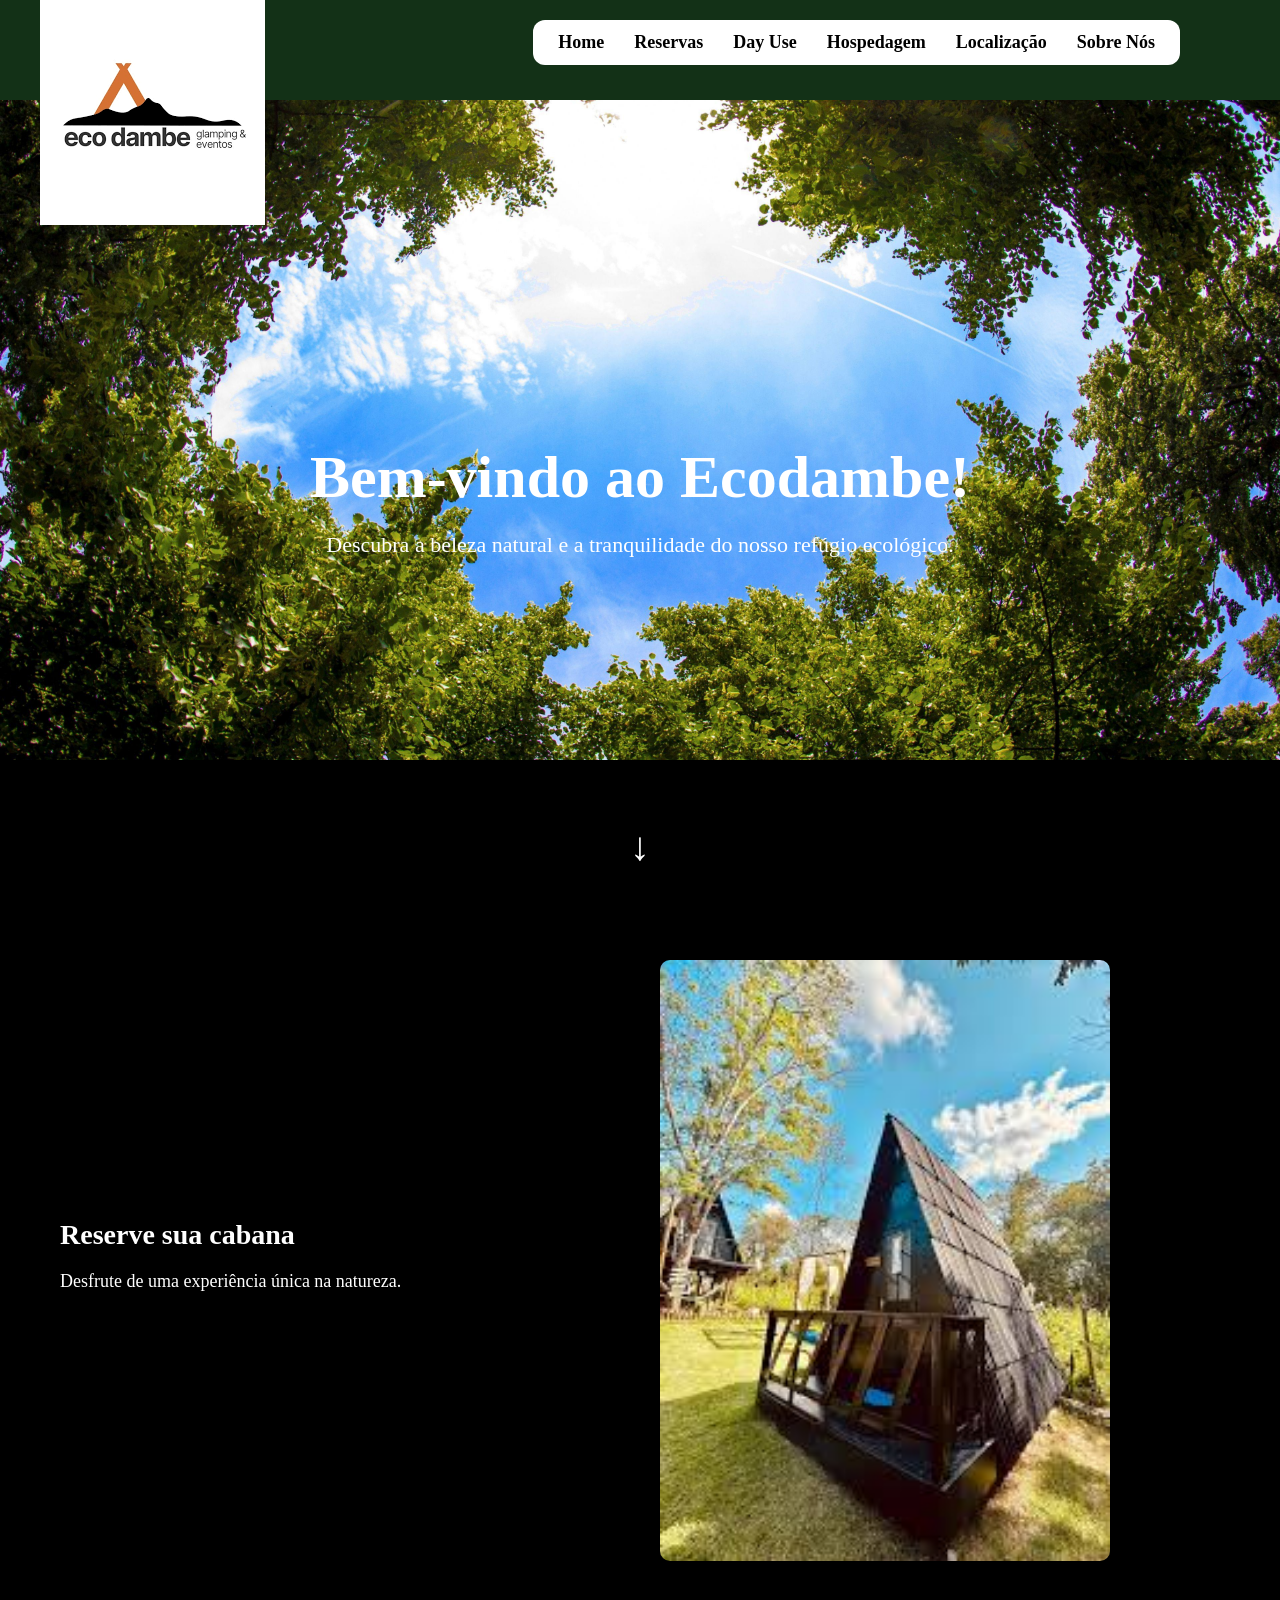
==== index.html @ 3f61f99e "prototipo" ====
<!DOCTYPE html>
<html lang="pt-br">
<head>
    <meta charset="UTF-8">
    <meta name="viewport" content="width=device-width, initial-scale=1.0">
    <title>Ecodambe</title>
    <link rel="stylesheet" href="style.css" type="text/css">
</head>
<body>
    <header>
        <a class="logo">
            <img src="./img/logo ecodambe.png" alt="Logo" >
        </a>

        <nav class = "nav">
            <a href="#">Home</a>
            <a href="#">Reservas</a>
            <a href="#">Day Use</a>
            <a href="#">Hospedagem</a>
            <a href="#">Localização</a>
            <a href="#">Sobre Nós</a>
        </nav>

        
    </header>
    <section class="middle">
    <h1>Bem-vindo ao Ecodambe!</h1>
    <p>Descubra a beleza natural e a tranquilidade do nosso refúgio ecológico.

    </section>
    <div class="scroll-down">
    ↓
    </div>
    <section class="reserva">
    <div class="reserva-texto">
        <h2>Reserve sua cabana</h2>
        <p>Desfrute de uma experiência única na natureza.</p>
    </div>

    <img class="cabana" src="./img/cabana.jpg" alt="Cabana">
</section>
    
    
</body>
</html>
---- style.css ----
* {
    margin: 0;
    padding: 0;
    box-sizing: border-box;
    font-family: Cambria, Cochin, Georgia, Times, 'Times New Roman', serif;
}

body {
    height: 80vh;

    background-image: url(./img/background.jpg);
    background-size: cover;
    background-position: center;
    background-repeat: no-repeat;
    background-color: black;
}

/* HEADER */

header {
    position: relative;

    display: grid;
    grid-template-columns: 200px 1fr;
    align-items: center;

    height: 100px;
    padding: 0 40px;

    background-color: #133117;
}

.logo {
    font-size: 28px;
    font-weight: bold;
    color: white;

    z-index: 2;
}

/* NAV */

nav {
    position: absolute;

    top: 20px;
    right: 100px;

    display: flex;
    align-items: center;
    gap: 30px;

    background-color: white;

    padding: 12px 25px;
    border-radius: 12px;
}

nav a {
    text-decoration: none;
    color: black;
    font-weight: bold;
    font-size: 18px;

    transition: 0.3s;
}

nav a:hover {
    color: #0077ff;
}

/* HERO */

.middle {
    height: calc(100vh - 100px);

    display: flex;
    flex-direction: column;

    justify-content: center;
    align-items: center;

    text-align: center;

    color: white;
}

.middle h1 {
    font-size: 60px;
    margin-bottom: 20px;
}

.middle p {
    font-size: 22px;
}

/* SETA */

.scroll-down {
    position: absolute;

    bottom: 30px;
    left: 50%;

    transform: translateX(-50%);

    font-size: 40px;
    color: white;

    animation: bounce 1.5s infinite;
}

@keyframes bounce {
    0%, 100% {
        transform: translateX(-50%) translateY(0);
    }

    50% {
        transform: translateX(-50%) translateY(10px);
    }
}

/* RESERVA */

.reserva {
    display: grid;
    grid-template-columns: 1fr 1fr;

    background-color: black;
    padding: 60px;
    gap: 40px;
    align-items: center;
}

/* TEXTO */

.reserva h2 {
    font-size: 28px;
    color: white;
    margin-bottom: 20px;
}

.reserva p {
    font-size: 18px;
    color: white;
    margin-bottom: 10px;
}

/* IMAGEM (CORRIGIDA) */

.cabana {
    width: 100%;
    max-width: 450px;
    height: auto;

    border-radius: 10px;

    opacity: 0;
    transform: translateY(40px);

    animation: aparecer 1.5s ease forwards;
    animation-delay: 0.5s;
}

@keyframes aparecer {
    to {
        opacity: 1;
        transform: translateY(0);
    }
}
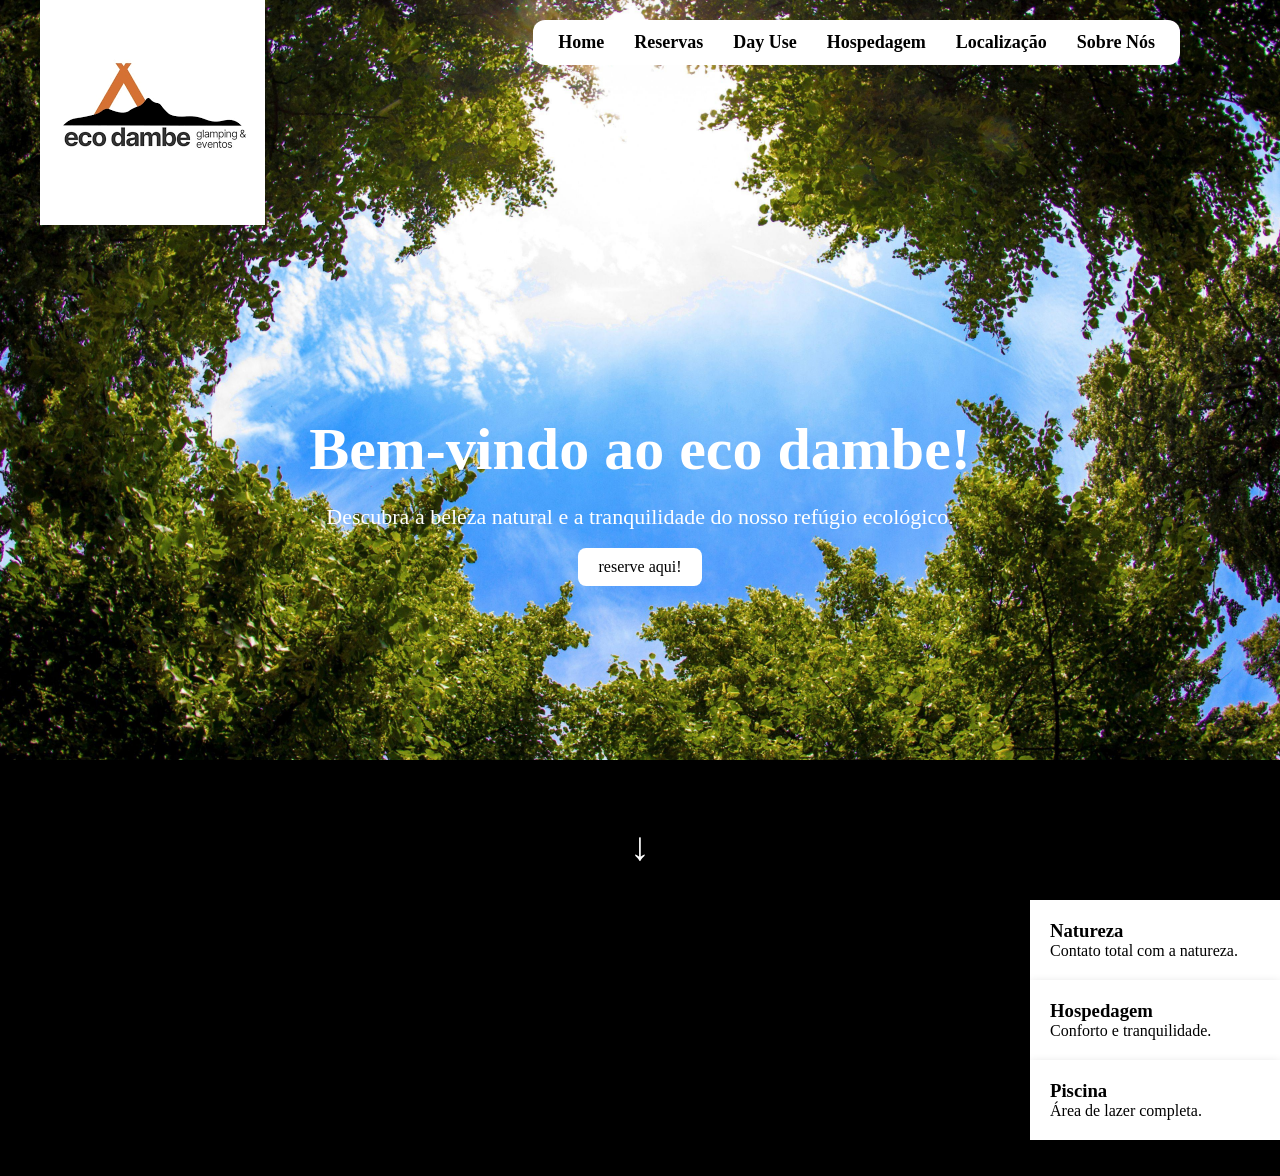
==== commit 147bf282: "prototipo 2.0" ====
--- a/index.html
+++ b/index.html
@@ -6,6 +6,7 @@
     <title>Ecodambe</title>
     <link rel="stylesheet" href="style.css" type="text/css">
 </head>
+
 <body>
     <header>
         <a class="logo">
@@ -14,7 +15,7 @@
 
         <nav class = "nav">
             <a href="#">Home</a>
-            <a href="#">Reservas</a>
+            <a href="#reserva">Reservas</a>
             <a href="#">Day Use</a>
             <a href="#">Hospedagem</a>
             <a href="#">Localização</a>
@@ -24,22 +25,62 @@
         
     </header>
     <section class="middle">
-    <h1>Bem-vindo ao Ecodambe!</h1>
-    <p>Descubra a beleza natural e a tranquilidade do nosso refúgio ecológico.
+    <h1>Bem-vindo ao eco dambe!</h1>
+    <p>Descubra a beleza natural e a tranquilidade do nosso refúgio ecológico.</p>
+    <br>
+    <a class="btn-reserva">
+     reserve aqui!
+    </a>
 
     </section>
     <div class="scroll-down">
     ↓
     </div>
-    <section class="reserva">
-    <div class="reserva-texto">
-        <h2>Reserve sua cabana</h2>
-        <p>Desfrute de uma experiência única na natureza.</p>
+
+    <section class="beneficios">
+
+    <div class="card">
+        <h3>Natureza</h3>
+        <span>Contato total com a natureza.</span>
     </div>
 
-    <img class="cabana" src="./img/cabana.jpg" alt="Cabana">
-</section>
-    
-    
+    <div class="card">
+        <h3>Hospedagem</h3>
+        <span>Conforto e tranquilidade.</span>
+    </div>
+
+    <div class="card">
+        <h3>Piscina</h3>
+        <span>Área de lazer completa.</span>
+    </div>  <br><br>
+
+    </section>
+<script>
+
+const cards = document.querySelectorAll('.card');
+
+function mostrarCards(){
+
+    cards.forEach((card) => {
+
+        const topo = card.getBoundingClientRect().top;
+
+        const alturaTela = window.innerHeight;
+
+        if(topo < alturaTela - 100){
+
+            card.classList.add('visible');
+
+        }
+
+    });
+
+}
+
+window.addEventListener('scroll', mostrarCards);
+
+mostrarCards();
+
+</script>   
 </body>
 </html>
--- a/style.css
+++ b/style.css
@@ -13,6 +13,8 @@
     background-position: center;
     background-repeat: no-repeat;
     background-color: black;
+
+    scroll-behavior: smooth;
 }
 
 /* HEADER */
@@ -27,13 +29,13 @@
     height: 100px;
     padding: 0 40px;
 
-    background-color: #133117;
 }
 
 .logo {
     font-size: 28px;
     font-weight: bold;
     color: white;
+    border-radius: 10px;
 
     z-index: 2;
 }
@@ -41,7 +43,7 @@
 /* NAV */
 
 nav {
-    position: absolute;
+    position: fixed;
 
     top: 20px;
     right: 100px;
@@ -69,7 +71,6 @@
     color: #0077ff;
 }
 
-/* HERO */
 
 .middle {
     height: calc(100vh - 100px);
@@ -119,52 +120,45 @@
         transform: translateX(-50%) translateY(10px);
     }
 }
+.card{
+    width: 250px;
+    border-radius: 15px solid 2px;
+    transition: 0.3s ease;
+    overflow: hidden;
+    box-shadow: 0 4px 10px rgba(0, 0, 0, 0.2);
+    font-family: Arial, Helvetica, sans-serif;
+    color: rgb(0, 0, 0);
+    margin-left: auto;
+    padding: 20px 20px;
+    background-color: white;
 
-/* RESERVA */
+    opacity: 0;
 
-.reserva {
-    display: grid;
-    grid-template-columns: 1fr 1fr;
+    transform: translateX(20px);
+    
+    
+}
+.card.visible{
 
-    background-color: black;
-    padding: 60px;
-    gap: 40px;
-    align-items: center;
+    opacity: 1;
+
+    transform: translateY(0);
+}
+.card:hover {
+    transform: scale(1.05);
+    box-shadow: 0 8px 20px rgba(0, 0, 0, 0.3);
 }
 
-/* TEXTO */
+.btn-reserva{
+    padding: 10px 20px;
+    background-color: white;
+    color: black;
+    border-radius: 8px;
+    transition: 1s;
+}
+.btn-reserva:hover{
+    background-color: #0077ff;
+    color: white;
+    transform: translateY(-5px);
 
-.reserva h2 {
-    font-size: 28px;
-    color: white;
-    margin-bottom: 20px;
-}
-
-.reserva p {
-    font-size: 18px;
-    color: white;
-    margin-bottom: 10px;
-}
-
-/* IMAGEM (CORRIGIDA) */
-
-.cabana {
-    width: 100%;
-    max-width: 450px;
-    height: auto;
-
-    border-radius: 10px;
-
-    opacity: 0;
-    transform: translateY(40px);
-
-    animation: aparecer 1.5s ease forwards;
-    animation-delay: 0.5s;
-}
-
-@keyframes aparecer {
-    to {
-        opacity: 1;
-        transform: translateY(0);
-    }
 }
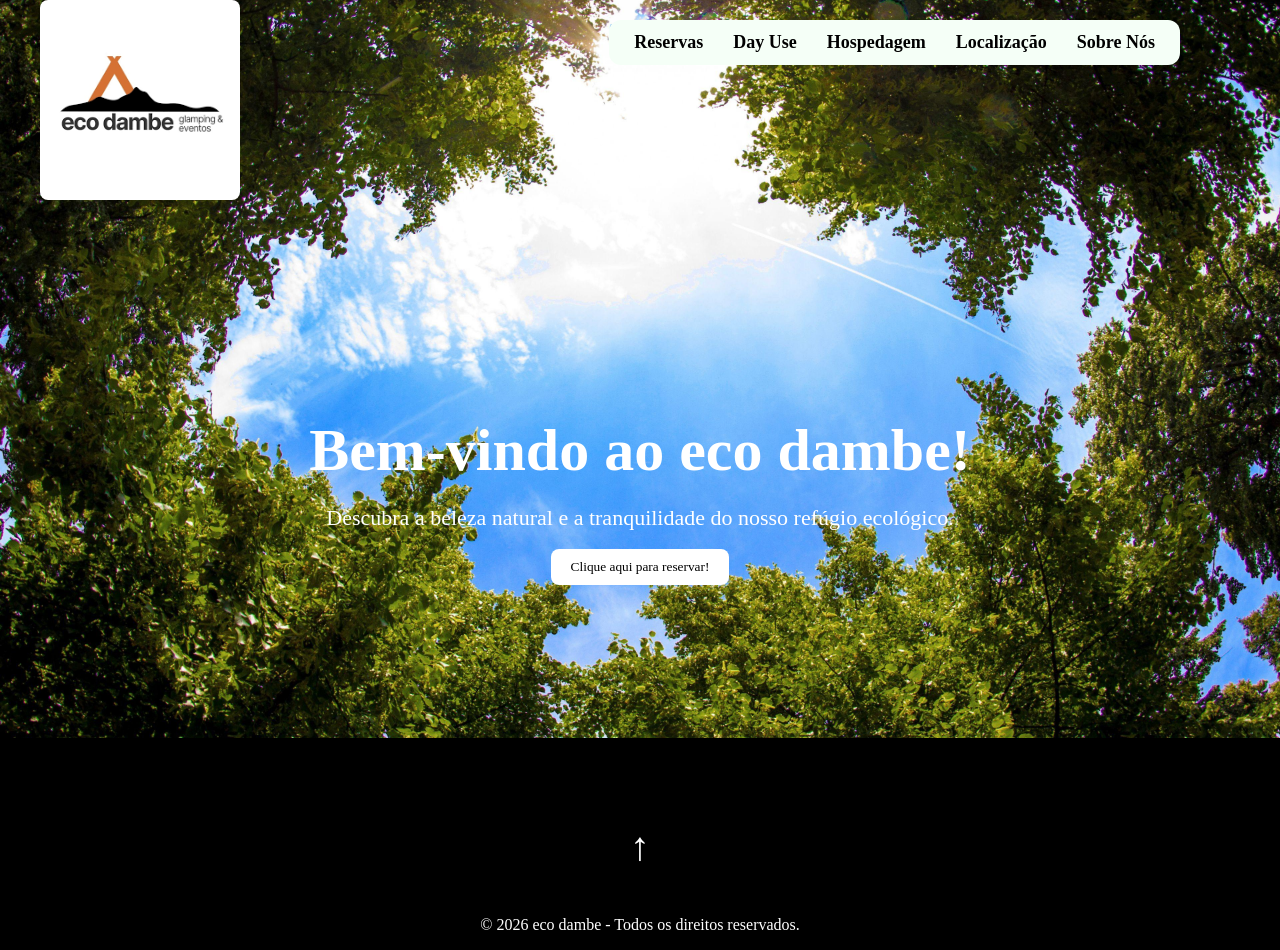
==== commit 98470db8: "prototipo versão não finalizada, não é caldo de cana" ====
--- a/index.html
+++ b/index.html
@@ -6,6 +6,12 @@
     <title>Ecodambe</title>
     <link rel="stylesheet" href="style.css" type="text/css">
 </head>
+<style>
+    body {
+        background-image: url(./img/background.jpg);
+        
+    }
+</style>
 
 <body>
     <header>
@@ -14,12 +20,11 @@
         </a>
 
         <nav class = "nav">
-            <a href="#">Home</a>
-            <a href="#reserva">Reservas</a>
-            <a href="#">Day Use</a>
-            <a href="#">Hospedagem</a>
-            <a href="#">Localização</a>
-            <a href="#">Sobre Nós</a>
+            <a href="reservas.html">Reservas</a>
+            <a href="day-use.html">Day Use</a>
+            <a href="hospedagem.html">Hospedagem</a>
+            <a href="localizacao.html">Localização</a>
+            <a href="sobre-nos.html">Sobre Nós</a>
         </nav>
 
         
@@ -28,59 +33,21 @@
     <h1>Bem-vindo ao eco dambe!</h1>
     <p>Descubra a beleza natural e a tranquilidade do nosso refúgio ecológico.</p>
     <br>
-    <a class="btn-reserva">
-     reserve aqui!
-    </a>
+    <button class="btn-reserva" onclick="window.location.href='reservas.html'"  >
+     Clique aqui para reservar!
+    </button>
 
     </section>
     <div class="scroll-down">
-    ↓
-    </div>
+        ↑
+    </div>  
 
-    <section class="beneficios">
-
-    <div class="card">
-        <h3>Natureza</h3>
-        <span>Contato total com a natureza.</span>
-    </div>
-
-    <div class="card">
-        <h3>Hospedagem</h3>
-        <span>Conforto e tranquilidade.</span>
-    </div>
-
-    <div class="card">
-        <h3>Piscina</h3>
-        <span>Área de lazer completa.</span>
-    </div>  <br><br>
-
-    </section>
-<script>
-
-const cards = document.querySelectorAll('.card');
-
-function mostrarCards(){
-
-    cards.forEach((card) => {
-
-        const topo = card.getBoundingClientRect().top;
-
-        const alturaTela = window.innerHeight;
-
-        if(topo < alturaTela - 100){
-
-            card.classList.add('visible');
-
-        }
-
-    });
-
-}
-
-window.addEventListener('scroll', mostrarCards);
-
-mostrarCards();
-
-</script>   
+    <footer>
+        <p>&copy; 2026 eco dambe - Todos os direitos reservados.</p>
+            
+        
+    </footer> 
+    
+       
 </body>
 </html>
--- a/style.css
+++ b/style.css
@@ -6,9 +6,7 @@
 }
 
 body {
-    height: 80vh;
-
-    background-image: url(./img/background.jpg);
+    height: 75vh;
     background-size: cover;
     background-position: center;
     background-repeat: no-repeat;
@@ -31,13 +29,70 @@
 
 }
 
-.logo {
-    font-size: 28px;
-    font-weight: bold;
-    color: white;
+
+.cabanas{
+    position: relative;
+    width: 800px;
+    height: 450px;
+    overflow: hidden;
     border-radius: 10px;
+}
+
+.container-imagens{
+    width: 100%;
+    height: 100%;
+    position: relative;
+    align-items: center;
+    
+}
+
+.imagem{
+    position: absolute;
+    width: 100%;
+    height: 100%;
+    object-fit: contain;
+    border-radius: 10px;
+
+    opacity: 0;
+    transition: opacity 2s ease;
+}
+
+.imagem.ativa{
+    opacity: 1;
+}
+
+.btn{
+    position: absolute;
+    top: 50%;
+    transform: translateY(-50%);
+    
+    background-color: rgba(0,0,0,0.5);
+    color: white;
+    border: none;
+    padding: 15px;
+    cursor: pointer;
+    font-size: 20px;
+
+    z-index: 10;
+}
+
+.prev{
+    left: 10px;
+}
+
+.next{
+    right: 10px;
+}
+
+
+.logo{
 
     z-index: 2;
+}
+.logo img {
+    width: 100%;
+    height: auto;
+    border-radius: 8px;
 }
 
 /* NAV */
@@ -52,7 +107,7 @@
     align-items: center;
     gap: 30px;
 
-    background-color: white;
+    background-color: rgb(245, 255, 247);
 
     padding: 12px 25px;
     border-radius: 12px;
@@ -148,6 +203,14 @@
     transform: scale(1.05);
     box-shadow: 0 8px 20px rgba(0, 0, 0, 0.3);
 }
+footer{
+    height: 50px;
+    background-color: black;
+    color: white;
+    display: flex;
+    justify-content: center;
+    align-items: center;
+}
 
 .btn-reserva{
     padding: 10px 20px;
@@ -155,6 +218,7 @@
     color: black;
     border-radius: 8px;
     transition: 1s;
+    border: none;
 }
 .btn-reserva:hover{
     background-color: #0077ff;
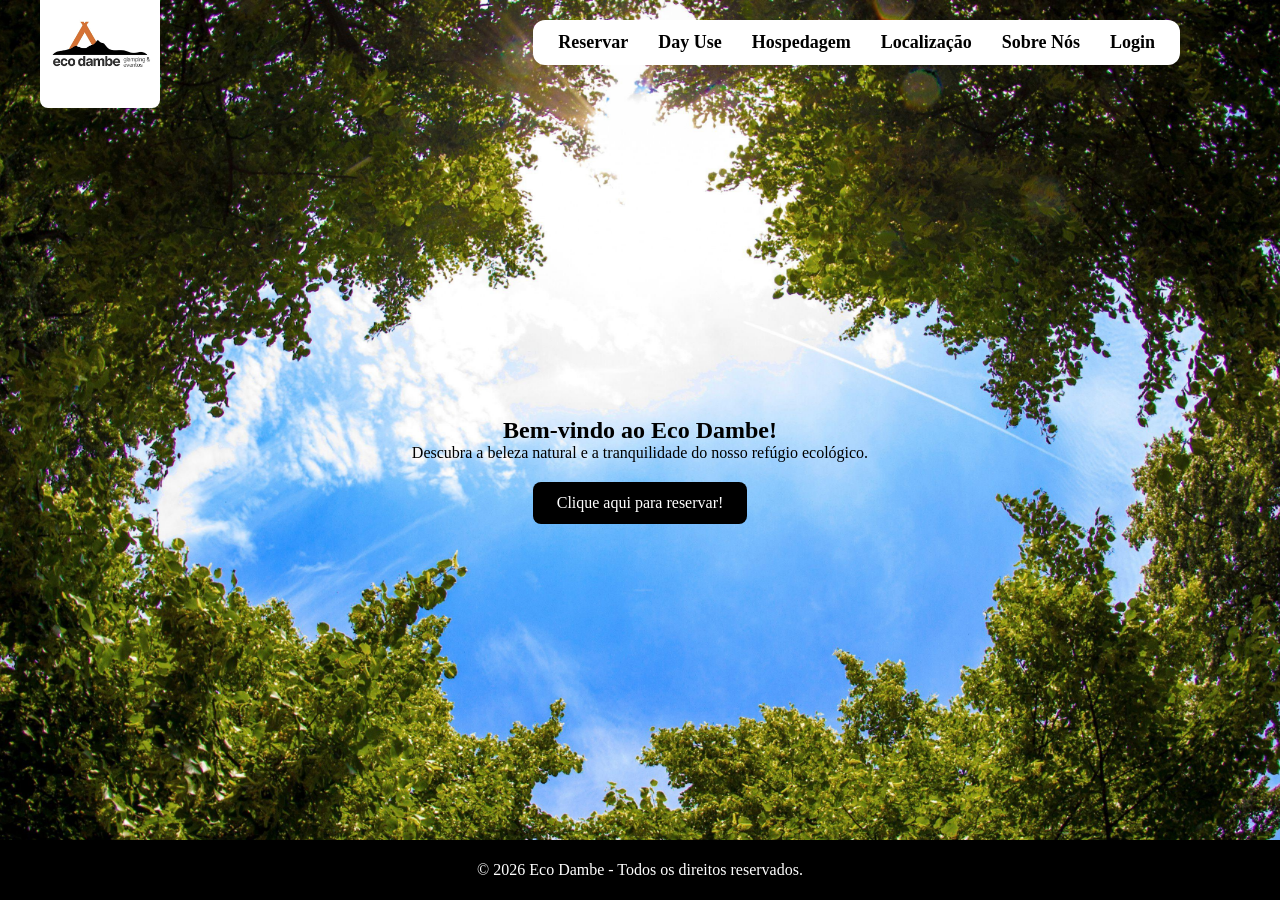
==== commit f7f6e592: "versão 3.0, o caldo de cana esta saindo" ====
--- a/index.html
+++ b/index.html
@@ -1,53 +1,62 @@
 <!DOCTYPE html>
 <html lang="pt-br">
+
 <head>
     <meta charset="UTF-8">
     <meta name="viewport" content="width=device-width, initial-scale=1.0">
+    <meta name="description" content="Eco Dambe — Refúgio ecológico com hospedagem, day use e trilhas na natureza.">
+
     <title>Ecodambe</title>
-    <link rel="stylesheet" href="style.css" type="text/css">
+
+    <link rel="stylesheet" href="style.css">
 </head>
-<style>
-    body {
-        background-image: url(./img/background.jpg);
-        
-    }
-</style>
 
-<body>
+<body class="page-home">
+
+    <!-- HEADER -->
     <header>
-        <a class="logo">
-            <img src="./img/logo ecodambe.png" alt="Logo" >
+
+        <a class="logo" href="index.html">
+            <img src="./img/logo ecodambe.png" alt="Logo Eco Dambe">
         </a>
 
-        <nav class = "nav">
-            <a href="reservas.html">Reservas</a>
+        <nav class="nav">
+            <a href="reservas.html">Reservar</a>
             <a href="day-use.html">Day Use</a>
             <a href="hospedagem.html">Hospedagem</a>
             <a href="localizacao.html">Localização</a>
             <a href="sobre-nos.html">Sobre Nós</a>
+            <a href="login.html">Login</a>
+            
         </nav>
 
-        
     </header>
-    <section class="middle">
-    <h1>Bem-vindo ao eco dambe!</h1>
-    <p>Descubra a beleza natural e a tranquilidade do nosso refúgio ecológico.</p>
-    <br>
-    <button class="btn-reserva" onclick="window.location.href='reservas.html'"  >
-     Clique aqui para reservar!
-    </button>
 
-    </section>
-    <div class="scroll-down">
-        ↑
-    </div>  
+    <!-- CONTEÚDO -->
 
+    <main>
+
+        <section class="middle">
+
+            <h1>Bem-vindo ao Eco Dambe!</h1>
+
+            <p>
+                Descubra a beleza natural e a tranquilidade do nosso refúgio ecológico.
+            </p>
+
+            <a class="btn-reserva" href="reservas.html">
+                Clique aqui para reservar!
+            </a>
+
+        </section>
+
+    </main>
+
+    <!-- FOOTER -->
     <footer>
-        <p>&copy; 2026 eco dambe - Todos os direitos reservados.</p>
-            
-        
-    </footer> 
-    
-       
+        <p>© 2026 Eco Dambe - Todos os direitos reservados.</p>
+    </footer>
+
 </body>
+
 </html>
--- a/style.css
+++ b/style.css
@@ -1,3 +1,7 @@
+/* ============================================
+   ECO DAMBE — STYLE.CSS
+   ============================================ */
+
 * {
     margin: 0;
     padding: 0;
@@ -5,97 +9,77 @@
     font-family: Cambria, Cochin, Georgia, Times, 'Times New Roman', serif;
 }
 
+
+/* ── BODY ─────────────────────────────────────
+   CORREÇÃO 1 — removido background-color: black do body global.
+   Cada página define seu próprio fundo via classe no <body>.
+   Isso evita conflito entre index (imagem) e reservas (branco).
+   ──────────────────────────────────────────── */
+
 body {
-    height: 75vh;
+    scroll-behavior: smooth;
+}
+
+/* Fundo da página inicial — vem do HTML via style inline ou classe */
+body.page-home {
+    background-image: url('./img/background.jpg');
     background-size: cover;
     background-position: center;
     background-repeat: no-repeat;
-    background-color: black;
-
-    scroll-behavior: smooth;
-}
-
-/* HEADER */
+    min-height: 100vh;
+}
+
+
+/* ── ÁREA RESERVAS ────────────────────────── */
+
+body.reservas {
+    background-color: white;
+    min-height: 100vh;
+}
+
+
+/* ── MIDDLE (index) ───────────────────────── */
+
+.middle {
+    height: calc(100vh - 160px);
+
+    display: flex;
+    flex-direction: column;
+
+    justify-content: center;
+    align-items: center;
+
+    text-align: center;
+
+ 
+    color: rgb(0, 0, 0);
+
+    padding: 20px;
+}
+
+
+/* ── HEADER ───────────────────────────────── */
 
 header {
-    position: relative;
-
-    display: grid;
-    grid-template-columns: 200px 1fr;
+    display: flex;
     align-items: center;
+    justify-content: space-between;
 
     height: 100px;
     padding: 0 40px;
-
-}
-
-
-.cabanas{
-    position: relative;
-    width: 800px;
-    height: 450px;
-    overflow: hidden;
-    border-radius: 10px;
-}
-
-.container-imagens{
-    width: 100%;
-    height: 100%;
-    position: relative;
-    align-items: center;
-    
-}
-
-.imagem{
-    position: absolute;
-    width: 100%;
-    height: 100%;
-    object-fit: contain;
-    border-radius: 10px;
-
-    opacity: 0;
-    transition: opacity 2s ease;
-}
-
-.imagem.ativa{
-    opacity: 1;
-}
-
-.btn{
-    position: absolute;
-    top: 50%;
-    transform: translateY(-50%);
-    
-    background-color: rgba(0,0,0,0.5);
-    color: white;
-    border: none;
-    padding: 15px;
-    cursor: pointer;
-    font-size: 20px;
-
-    z-index: 10;
-}
-
-.prev{
-    left: 10px;
-}
-
-.next{
-    right: 10px;
-}
-
-
-.logo{
-
-    z-index: 2;
-}
+}
+
+
+/* ── LOGO ─────────────────────────────────── */
+
 .logo img {
-    width: 100%;
+    width: 120px;
     height: auto;
     border-radius: 8px;
 }
 
-/* NAV */
+
+/* ── NAV ──────────────────────────────────── */
 
 nav {
     position: fixed;
@@ -107,10 +91,12 @@
     align-items: center;
     gap: 30px;
 
-    background-color: rgb(245, 255, 247);
+    background-color: rgb(255, 255, 255);
 
     padding: 12px 25px;
     border-radius: 12px;
+
+    z-index: 1000;
 }
 
 nav a {
@@ -127,102 +113,566 @@
 }
 
 
-.middle {
-    height: calc(100vh - 100px);
-
+/* ── CARROSSEL ────────────────────────────── */
+
+.cabanas {
     display: flex;
-    flex-direction: column;
-
+    align-items: center;
     justify-content: center;
-    align-items: center;
-
-    text-align: center;
-
+
+    gap: 40px;
+
+    padding: 50px;
+}
+
+
+/* ── CONTAINER IMAGENS ────────────────────── */
+
+.container-imagens {
+    position: relative;
+
+    width: 550px;
+    height: 380px;
+
+    overflow: hidden;
+    border-radius: 12px;
+}
+
+
+/* ── IMAGENS ──────────────────────────────── */
+
+.imagem {
+    position: absolute;
+
+    width: 100%;
+    height: 100%;
+
+    object-fit: contain;
+
+    opacity: 0;
+
+    transition: opacity 1.2s ease-in-out;
+
+    cursor: pointer;
+}
+
+.imagem.ativa {
+    opacity: 1;
+}
+
+
+/* ── BOTÕES PREV / NEXT ───────────────────── */
+
+.btn {
+    background-color: white;
+    border: none;
+
+    width: 50px;
+    height: 50px;
+
+    border-radius: 50%;
+
+    font-size: 30px;
+    cursor: pointer;
+
+    transition: 0.3s;
+
+    box-shadow: 0 4px 10px rgba(0, 0, 0, 0.2);
+}
+
+.btn:hover {
+    background-color: #0077ff;
     color: white;
-}
-
-.middle h1 {
-    font-size: 60px;
-    margin-bottom: 20px;
-}
-
-.middle p {
-    font-size: 22px;
-}
-
-/* SETA */
-
-.scroll-down {
-    position: absolute;
-
-    bottom: 30px;
-    left: 50%;
-
-    transform: translateX(-50%);
-
-    font-size: 40px;
+    transform: scale(1.1);
+}
+
+
+/* ── INFORMAÇÕES DA CABANA ────────────────── */
+
+.info-cabana {
+    width: 350px;
+    animation: fadeInfo 0.8s ease;
+}
+
+.info-cabana h2 {
+    font-size: 34px;
+    margin-bottom: 15px;
+    color: rgb(0, 0, 0);
+}
+
+.info-cabana p {
+    font-size: 18px;
+    line-height: 1.7;
+    color: #000000;
+}
+
+
+/* ── BOTÃO RESERVA ────────────────────────── */
+
+
+.btn-reserva {
+    display: inline-block;
+    margin-top: 20px;
+
+    padding: 12px 24px;
+
+    background-color: black;
     color: white;
 
-    animation: bounce 1.5s infinite;
-}
-
-@keyframes bounce {
-    0%, 100% {
-        transform: translateX(-50%) translateY(0);
-    }
-
-    50% {
-        transform: translateX(-50%) translateY(10px);
-    }
-}
-.card{
+    border: none;
+    border-radius: 8px;
+
+    cursor: pointer;
+    text-decoration: none;
+
+    transition: 0.4s;
+}
+
+.btn-reserva:hover {
+    background-color: #0077ff;
+    transform: translateY(-5px);
+}
+
+
+/* ── CARD ─────────────────────────────────── */
+
+
+.card {
     width: 250px;
-    border-radius: 15px solid 2px;
-    transition: 0.3s ease;
+
+    border-radius: 15px;
+    border: 2px solid white;
+
     overflow: hidden;
     box-shadow: 0 4px 10px rgba(0, 0, 0, 0.2);
-    font-family: Arial, Helvetica, sans-serif;
-    color: rgb(0, 0, 0);
+
+    color: black;
+
     margin-left: auto;
-    padding: 20px 20px;
+    padding: 20px;
+
     background-color: white;
 
-    opacity: 0;
-
-    transform: translateX(20px);
-    
-    
-}
-.card.visible{
-
-    opacity: 1;
-
-    transform: translateY(0);
-}
+    transition: 0.6s ease;
+}
+
 .card:hover {
     transform: scale(1.05);
     box-shadow: 0 8px 20px rgba(0, 0, 0, 0.3);
 }
-footer{
-    height: 50px;
+
+
+
+/* ── FOOTER ───────────────────────────────── */
+
+footer {
+    height: 60px;
+
     background-color: black;
     color: white;
+
     display: flex;
     justify-content: center;
     align-items: center;
 }
 
-.btn-reserva{
-    padding: 10px 20px;
-    background-color: white;
+
+/* ── ANIMAÇÃO INFO ────────────────────────── */
+
+
+@keyframes fadeInfo {
+    from {
+        opacity: 0;
+        transform: translateY(15px);
+    }
+    to {
+        opacity: 1;
+        transform: translateY(0);
+    }
+}
+
+
+/* ── DETALHES DA CABANA ───────────────────── */
+
+.detalhes-cabana {
+    opacity: 0;
+    transform: translateY(20px);
+    transition: opacity 0.4s ease, transform 0.4s ease;
+    visibility: hidden;  /* esconde sem travar a transição */
+    height: 0;
+    overflow: hidden;
+    margin: 0;
+    padding: 0;
+}
+
+.detalhes-cabana.visivel {
+    opacity: 1;
+    transform: translateY(0);
+    visibility: visible;
+    height: auto;
+    overflow: visible;
+    margin: 80px auto;
+    padding: 40px;
+}
+
+.detalhes-cabana h2 {
+    font-size: 32px;
+    margin-bottom: 15px;
+    color: rgb(0, 0, 0);
+}
+
+.detalhes-cabana p {
+    font-size: 18px;
+    line-height: 1.6;
+    color: #000000;
+}
+
+
+/* ── BOTÃO FECHAR ─────────────────────────── */
+
+.btn-fechar {
+    background-color: transparent;
+    border: none;
+
+    font-size: 18px;
+    cursor: pointer;
+
+    float: right;
+
+    margin-bottom: 10px;
+
     color: black;
-    border-radius: 8px;
-    transition: 1s;
-    border: none;
-}
-.btn-reserva:hover{
-    background-color: #0077ff;
-    color: white;
-    transform: translateY(-5px);
-
-}+
+    transition: 0.3s;
+}
+
+.btn-fechar:hover {
+    color: red;
+    transform: scale(1.1);
+}
+
+
+/* ── RESPONSIVO ───────────────────────────── */
+
+@media (max-width: 900px) {
+
+    .cabanas {
+        flex-direction: column;
+    }
+
+    .container-imagens {
+        width: 100%;
+        max-width: 500px;
+    }
+
+    .info-cabana {
+        width: 100%;
+        text-align: center;
+    }
+
+    nav {
+        right: 20px;
+        gap: 15px;
+        padding: 10px 15px;
+    }
+
+    nav a {
+        font-size: 14px;
+    }
+}
+.disponibilidade-wrapper {
+            max-width: 860px;
+            margin: 0 auto;
+            padding: 60px 24px 100px;
+        }
+
+        .disp-titulo {
+            font-size: 32px;
+            color: #111;
+            margin-bottom: 6px;
+        }
+
+        .disp-subtitulo {
+            font-size: 16px;
+            color: #777;
+            margin-bottom: 40px;
+        }
+
+        .disp-subtitulo strong {
+            color: #2d7a2d;
+        }
+
+        /* ── CALENDÁRIO ── */
+        .calendario {
+            background: white;
+            border-radius: 15px;
+            border: 2px solid #e0e0e0;
+            box-shadow: 0 4px 20px rgba(0,0,0,0.08);
+            overflow: hidden;
+            margin-bottom: 40px;
+        }
+
+        .cal-header {
+            display: flex;
+            align-items: center;
+            justify-content: space-between;
+            padding: 20px 28px;
+            background: #2d7a2d;
+            color: white;
+        }
+
+        .cal-header h2 {
+            font-size: 20px;
+            font-weight: normal;
+            letter-spacing: 0.04em;
+        }
+
+        .cal-nav {
+            background: rgba(255,255,255,0.2);
+            border: none;
+            color: white;
+            width: 36px;
+            height: 36px;
+            border-radius: 50%;
+            font-size: 18px;
+            cursor: pointer;
+            transition: 0.2s;
+            display: flex;
+            align-items: center;
+            justify-content: center;
+        }
+
+        .cal-nav:hover {
+            background: rgba(255,255,255,0.35);
+        }
+
+        .cal-dias-semana {
+            display: grid;
+            grid-template-columns: repeat(7, 1fr);
+            background: #f0f7ee;
+        }
+
+        .cal-dias-semana span {
+            text-align: center;
+            padding: 10px 0;
+            font-size: 12px;
+            font-weight: bold;
+            letter-spacing: 0.06em;
+            text-transform: uppercase;
+            color: #555;
+        }
+
+        .cal-grid {
+            display: grid;
+            grid-template-columns: repeat(7, 1fr);
+            gap: 0;
+        }
+
+        .cal-dia {
+            position: relative;
+            aspect-ratio: 1;
+            display: flex;
+            flex-direction: column;
+            align-items: center;
+            justify-content: center;
+            cursor: pointer;
+            border: 0.5px solid #f0f0f0;
+            transition: background 0.2s;
+            padding: 4px;
+            min-height: 64px;
+        }
+
+        .cal-dia:hover:not(.indisponivel):not(.vazio) {
+            background: #f0f7ee;
+        }
+
+        .cal-dia .num {
+            font-size: 15px;
+            font-weight: 500;
+            color: #222;
+            line-height: 1;
+            margin-bottom: 4px;
+        }
+
+        .cal-dia .valor {
+            font-size: 11px;
+            color: #2d7a2d;
+            font-weight: 600;
+        }
+
+        /* Estados */
+        .cal-dia.vazio {
+            cursor: default;
+            background: #fafafa;
+        }
+
+        .cal-dia.indisponivel {
+            background: #fafafa;
+            cursor: not-allowed;
+        }
+
+        .cal-dia.indisponivel .num {
+            color: #bbb;
+            text-decoration: line-through;
+        }
+
+        .cal-dia.indisponivel .valor {
+            color: #ddd;
+        }
+
+        .cal-dia.indisponivel::after {
+            content: 'Ocupado';
+            font-size: 9px;
+            color: #ccc;
+            letter-spacing: 0.04em;
+        }
+
+        .cal-dia.selecionado {
+            background: #2d7a2d !important;
+            border-radius: 0;
+            color: white;
+        }
+
+        .cal-dia.selecionado .num {
+            color: white;
+        }
+
+        .cal-dia.selecionado .valor {
+            color: rgba(255,255,255,0.85);
+        }
+
+        .cal-dia.hoje .num {
+            color: #2d7a2d;
+            font-weight: bold;
+        }
+        
+
+        /* ── LEGENDA ── */
+        .legenda {
+            display: flex;
+            gap: 24px;
+            flex-wrap: wrap;
+            padding: 16px 28px;
+            border-top: 1px solid #eee;
+            background: #fafafa;
+        }
+
+        .legenda-item {
+            display: flex;
+            align-items: center;
+            gap: 8px;
+            font-size: 13px;
+            color: #555;
+        }
+
+        .legenda-cor {
+            width: 14px;
+            height: 14px;
+            border-radius: 3px;
+        }
+
+        /* ── RESUMO DA SELEÇÃO ── */
+        .resumo {
+            background: white;
+            border-radius: 15px;
+            border: 2px solid #e0e0e0;
+            padding: 28px 32px;
+            display: none;
+            animation: fadeInfo 0.4s ease both;
+        }
+
+        .resumo.visivel {
+            display: block;
+        }
+
+        .resumo h3 {
+            font-size: 20px;
+            color: #111;
+            margin-bottom: 20px;
+        }
+
+        .resumo-linha {
+            display: flex;
+            justify-content: space-between;
+            padding: 10px 0;
+            border-bottom: 1px solid #f0f0f0;
+            font-size: 15px;
+            color: #444;
+        }
+
+        .resumo-linha:last-of-type {
+            border-bottom: none;
+        }
+
+        .resumo-linha strong {
+            color: #111;
+        }
+
+        .resumo-total {
+            display: flex;
+            justify-content: space-between;
+            align-items: center;
+            margin-top: 20px;
+            padding-top: 16px;
+            border-top: 2px solid #eee;
+        }
+
+        .resumo-total span {
+            font-size: 15px;
+            color: #777;
+        }
+
+        .resumo-total strong {
+            font-size: 28px;
+            color: #111;
+        }
+
+        .resumo-acoes {
+            margin-top: 24px;
+            display: flex;
+            gap: 12px;
+            flex-wrap: wrap;
+        }
+
+        .btn-confirmar {
+            padding: 14px 32px;
+            background: #2d7a2d;
+            color: white;
+            border: none;
+            border-radius: 8px;
+            font-size: 15px;
+            cursor: pointer;
+            transition: 0.3s;
+        }
+
+        .btn-confirmar:hover {
+            background: #1f5c1f;
+            transform: translateY(-2px);
+        }
+
+        .btn-limpar {
+            padding: 14px 20px;
+            background: transparent;
+            color: #555;
+            border: 1.5px solid #ccc;
+            border-radius: 8px;
+            font-size: 15px;
+            cursor: pointer;
+            transition: 0.3s;
+        }
+
+        .btn-limpar:hover {
+            border-color: #888;
+            color: #111;
+        }
+
+        @keyframes fadeInfo {
+            from { opacity: 0; transform: translateY(12px); }
+            to   { opacity: 1; transform: translateY(0); }
+        }
+
+        @media (max-width: 600px) {
+            .cal-dia { min-height: 48px; }
+            .cal-dia .valor { display: none; }
+            .cal-header h2 { font-size: 16px; }
+        }
